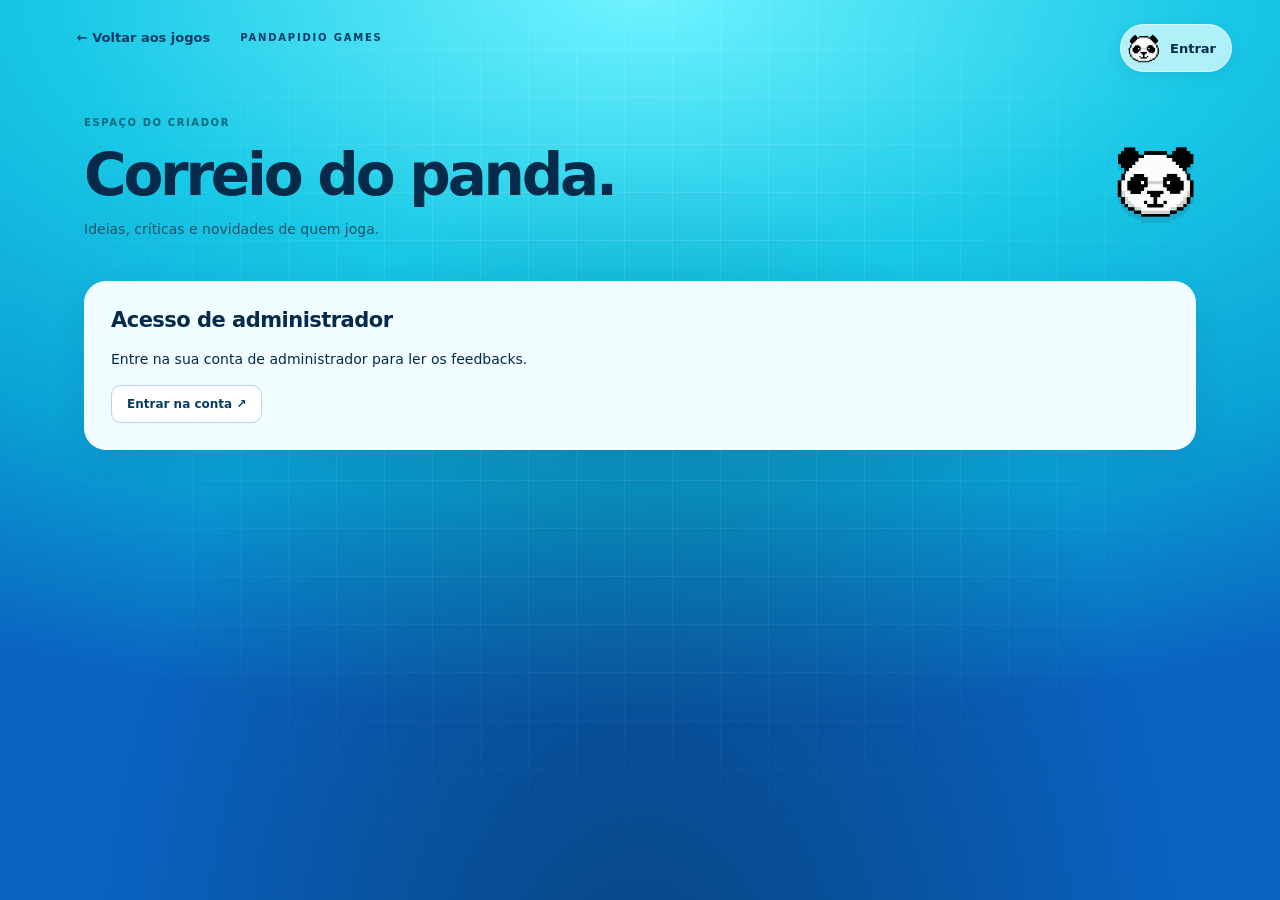
==== adm/index.html @ 0e3a1d4c "Add private feedback inbox for portal administrators" ====
<!doctype html>
<html lang="pt-BR">
<head>
  <meta charset="utf-8"><meta name="viewport" content="width=device-width,initial-scale=1">
  <meta name="robots" content="noindex,nofollow"><title>Feedbacks · Pandapidio Games</title>
  <link rel="icon" href="../assets/logo/favicon.png">
  <link rel="stylesheet" href="../css/main.css?v=portal1.0.1">
  <link rel="stylesheet" href="../css/admin.css?v=1">
</head>
<body>
  <header class="admin-nav"><a href="../index.html">← Voltar aos jogos</a><span>PANDAPIDIO GAMES</span></header>
  <main class="admin-main">
    <div class="admin-heading"><div><span class="admin-kicker">ESPAÇO DO CRIADOR</span><h1>Correio do panda.</h1><p>Ideias, críticas e novidades de quem joga.</p></div><img src="../assets/logo/favicon.png" alt="" width="80" height="80"></div>
    <section id="admin-gate" class="admin-card"><h2>Acesso de administrador</h2><p id="gate-text">Verificando sua conta…</p><button id="admin-login" hidden>Entrar na conta ↗</button><button id="admin-retry" hidden>Tentar novamente</button></section>
    <section id="admin-inbox" hidden aria-label="Feedbacks privados">
      <div class="admin-toolbar"><div class="admin-tabs" aria-label="Pastas"><button id="tab-inbox" aria-pressed="true">Recebidos</button><button id="tab-trash" aria-pressed="false">Lixeira</button></div><button id="admin-refresh">Atualizar ↻</button></div>
      <div class="admin-grid"><section class="admin-card admin-list-panel" aria-labelledby="list-heading"><div class="list-heading"><h2 id="list-heading">Recebidos</h2><span id="feedback-total"></span></div><p id="list-state" role="status"></p><div id="feedback-list"></div><div class="admin-pagination"><button id="page-prev">← Anterior</button><span id="page-label"></span><button id="page-next">Próxima →</button></div></section>
      <article class="admin-card admin-detail" aria-label="Mensagem selecionada"><p id="detail-placeholder">Escolha um feedback para ler.</p><div id="detail-content" hidden><span id="detail-meta" class="admin-kicker"></span><h2 id="detail-subject"></h2><p id="detail-message"></p><button id="feedback-delete" class="admin-danger">Excluir feedback</button><button id="feedback-restore" hidden>Restaurar feedback</button></div></article></div>
    </section>
    <p id="admin-status" role="status" aria-live="polite"></p>
  </main>
  <dialog id="delete-dialog" class="admin-confirm"><h2>Excluir este feedback?</h2><p id="delete-subject"></p><p>Ele vai para a lixeira e pode ser restaurado depois.</p><div><button id="delete-cancel">Cancelar</button><button id="delete-confirm" class="admin-danger">Mover para a lixeira</button></div></dialog>
  <script src="../js/account.js"></script><script src="../js/admin.js"></script>
</body></html>
---- css/main.css ----
:root{--cy:#19c8e6;--bl:#0b4fb3;--ink:#062a4a}
*{box-sizing:border-box}
html{-webkit-text-size-adjust:100%}
body{margin:0;min-height:100vh;overflow-x:hidden;position:relative;color:#fff;font-family:system-ui,-apple-system,"Segoe UI",Roboto,Arial,sans-serif;
  background:radial-gradient(120% 80% at 50% 0,#6ff3ff 0,var(--cy) 38%,#0aa0d4 70%,#0a62c0 100%) fixed;transition:opacity .38s ease,transform .38s ease}
body.leaving{opacity:0;transform:scale(1.03)}
body::before{content:"";position:fixed;inset:0;pointer-events:none;background-image:linear-gradient(rgba(255,255,255,.14) 1px,transparent 1px),linear-gradient(90deg,rgba(255,255,255,.14) 1px,transparent 1px);
  background-size:48px 48px;-webkit-mask-image:radial-gradient(ellipse at 50% 35%,#000,transparent 75%);mask-image:radial-gradient(ellipse at 50% 35%,#000,transparent 75%);animation:drift 40s linear infinite}
body::after{content:"";position:fixed;inset:0;pointer-events:none;background:radial-gradient(ellipse at 50% 120%,rgba(6,42,74,.55),transparent 60%)}
@keyframes drift{to{background-position:48px 48px}}
.px{position:fixed;width:var(--s);height:var(--s);left:var(--x);top:var(--y);background:rgba(255,255,255,.35);border:2px solid rgba(11,79,179,.45);pointer-events:none;animation:float 9s ease-in-out var(--d) infinite alternate}
@keyframes float{to{transform:translateY(-26px) rotate(12deg)}}
main{position:relative;z-index:1;min-height:100vh;display:flex;flex-direction:column;align-items:center;justify-content:center;gap:clamp(20px,5vh,48px);padding:clamp(20px,4vw,48px) 16px}
.logo{--w:min(560px,86vw);width:var(--w);height:auto;display:block;margin:calc(var(--w)*-.14) 0 calc(var(--w)*-.2);filter:drop-shadow(0 8px 0 rgba(6,42,74,.3)) drop-shadow(0 0 24px rgba(255,255,255,.35))}
.label{margin:0 0 14px;text-align:center;font-size:.8rem;font-weight:700;letter-spacing:.32em;text-transform:uppercase;color:#fff;text-shadow:0 1px 3px rgba(6,42,74,.6)}
#universes{display:flex;flex-direction:column;align-items:center;gap:20px;justify-content:center}
.universe{position:relative;display:inline-flex;align-items:center;justify-content:center;width:min(560px,88vw);min-height:108px;padding:clamp(14px,2.4vw,22px) clamp(28px,6vw,64px);border-radius:16px;text-align:center;text-decoration:none;overflow:hidden;
  background:radial-gradient(ellipse at 50% 0,#2a0508,#0a0304 70%);border:2px solid #000;box-shadow:0 0 0 4px var(--bl),0 0 0 6px rgba(255,255,255,.55),0 14px 30px rgba(6,42,74,.55),inset 0 0 30px rgba(200,16,31,.25);
  transition:transform .25s ease,box-shadow .25s ease}
.universe:hover,.universe:focus-visible{transform:translateY(-4px);outline:none;box-shadow:0 0 0 4px var(--bl),0 0 0 6px #fff,0 18px 36px rgba(6,42,74,.6),inset 0 0 40px rgba(220,20,35,.45)}
.universe .creepy{font-size:clamp(2.6rem,9vw,5rem)}
footer{position:relative;z-index:1;text-align:center;padding:0 16px 20px;font-size:.78rem;color:var(--ink);opacity:.7}
.rise{opacity:0;animation:rise .7s ease forwards;animation-delay:var(--dl,0s)}
@keyframes rise{from{opacity:0;transform:translateY(16px)}to{opacity:1;transform:none}}
@media (prefers-reduced-motion:reduce){*,*::before,*::after{animation:none!important;transition:none!important}.rise{opacity:1}}
/* Rei dos Mares aparece como um universo do portal, mas leva direto ao jogo. */
.universe.sea-universe{background:radial-gradient(ellipse at 50% -20%,rgba(69,220,238,.34),transparent 48%),linear-gradient(180deg,#0d5365 0%,#083748 48%,#051f2d 100%);border-color:#082c38;box-shadow:0 0 0 4px #0b6f89,0 0 0 6px rgba(214,251,255,.72),0 14px 30px rgba(6,42,74,.55),inset 0 -24px 34px rgba(0,10,20,.3),inset 0 0 34px rgba(80,225,238,.16)}
.universe.sea-universe::before{content:"";position:absolute;left:-8%;right:-8%;bottom:12px;height:18px;background:radial-gradient(ellipse at 12px 0,transparent 9px,rgba(141,240,246,.33) 10px,rgba(141,240,246,.33) 11px,transparent 12px) 0 0/36px 18px repeat-x;opacity:.8;transition:transform .35s ease,opacity .35s ease}
.universe.sea-universe::after{content:"";position:absolute;inset:0;background:linear-gradient(105deg,transparent 20%,rgba(255,255,255,.08) 42%,transparent 62%);transform:translateX(-120%);transition:transform .5s ease;pointer-events:none}
.universe.sea-universe:hover,.universe.sea-universe:focus-visible{box-shadow:0 0 0 4px #10a3bf,0 0 0 6px #e6fdff,0 18px 38px rgba(6,42,74,.64),inset 0 -24px 34px rgba(0,10,20,.24),inset 0 0 44px rgba(92,235,245,.28)}
.universe.sea-universe:hover::before,.universe.sea-universe:focus-visible::before{transform:translateX(18px);opacity:1}
.universe.sea-universe:hover::after,.universe.sea-universe:focus-visible::after{transform:translateX(120%)}
.sea-title{position:relative;z-index:1;display:inline-block;font-family:Georgia,"Times New Roman",serif;font-size:clamp(2.6rem,9vw,5rem);font-weight:800;line-height:.95;letter-spacing:.05em;text-transform:uppercase;color:#dffcff;-webkit-text-stroke:1px #063747;text-shadow:0 3px 0 #052936,0 7px 16px rgba(0,8,16,.72),0 0 22px rgba(78,225,238,.5);transition:transform .25s ease,text-shadow .25s ease,color .25s ease}
a:hover .sea-title,a:focus-visible .sea-title{transform:scale(1.045);color:#fff;text-shadow:0 3px 0 #052936,0 8px 18px rgba(0,8,16,.72),0 0 34px rgba(104,241,248,.9)}

.portal-footer{display:flex;align-items:center;justify-content:center;gap:20px;opacity:1;font-size:11px}.portal-footer a{color:#fff;font-size:12px;font-weight:600;text-shadow:0 1px 3px rgba(6,42,74,.35);text-decoration:none;border-bottom:1px solid transparent}.portal-footer a:hover,.portal-footer a:focus-visible{border-color:currentColor}.portal-footer span{opacity:.6}@media(max-width:420px){.portal-footer{gap:14px;font-size:10px}}
---- css/admin.css ----
[hidden]{display:none!important}.admin-nav{position:relative;z-index:2;padding:30px clamp(20px,6vw,80px);display:flex;align-items:center;gap:30px;color:#063c64}.admin-nav a{color:inherit;text-decoration:none;font-size:13px;font-weight:700}.admin-nav span{font-size:10px;font-weight:800;letter-spacing:.18em}.admin-main{display:block;min-height:0;max-width:1160px;margin:auto;padding:36px 24px 60px;color:#062a4a}.admin-heading{display:flex;align-items:center;justify-content:space-between;gap:24px;margin-bottom:30px}.admin-heading img{object-fit:contain;filter:drop-shadow(0 6px 0 #063c6422)}.admin-kicker{font-size:10px;letter-spacing:.16em;font-weight:800;color:#08687c}.admin-heading h1{font-size:clamp(35px,5vw,58px);line-height:1.08;letter-spacing:-.055em;margin:14px 0}.admin-heading p{color:#18536b;font-size:14px}.admin-card{border-radius:22px;background:#f0fcff;border:1px solid #ffffffaa;padding:26px;box-shadow:0 10px 30px #063c641c}.admin-card h2{font-size:21px;letter-spacing:-.025em;margin:0 0 16px}.admin-card p{font-size:14px;line-height:1.7}.admin-main button,.admin-confirm button{font:700 12px system-ui;border:1px solid #b4d7e0;border-radius:10px;padding:11px 15px;color:#063c64;background:#fff;cursor:pointer}.admin-main button:focus-visible,.admin-confirm button:focus-visible,.admin-nav a:focus-visible{outline:3px solid #0b4fb3;outline-offset:3px}.admin-main button:disabled,.admin-confirm button:disabled{opacity:.5;cursor:default}.admin-toolbar{display:flex;justify-content:space-between;gap:12px;margin-bottom:18px}.admin-tabs{display:flex;gap:8px}.admin-tabs button[aria-pressed=true]{background:#063c64;border-color:#063c64;color:#fff}.admin-grid{display:grid;grid-template-columns:minmax(260px,.85fr) minmax(0,1.15fr);gap:18px;align-items:start}.list-heading{display:flex;justify-content:space-between;align-items:center;gap:15px}.list-heading h2{margin:0}.list-heading span{font-size:12px;color:#426b7c}.admin-list-panel{padding:22px}#feedback-list{display:flex;flex-direction:column;gap:9px}.admin-main .feedback-row{text-align:left;display:block;width:100%;padding:15px;border-radius:12px;background:#fff}.feedback-row strong{display:block;font-size:14px;overflow-wrap:anywhere;line-height:1.4}.feedback-row span{display:block;font-size:11px;color:#426b7c;margin-top:8px;font-weight:400}.admin-main .feedback-row[aria-pressed=true]{background:#dff6fc;border-color:#0586a3;box-shadow:inset 3px 0 #0586a3}.admin-pagination{display:flex;align-items:center;justify-content:space-between;gap:8px;margin-top:20px}.admin-pagination span{font-size:11px}.admin-main .admin-pagination button{padding:9px;font-size:11px}.admin-detail{min-height:260px}#detail-subject{font-size:25px;overflow-wrap:anywhere;line-height:1.3;margin-top:16px}#detail-message{white-space:pre-wrap;overflow-wrap:anywhere;color:#315d70;margin:24px 0 30px}.admin-main .admin-danger,.admin-confirm .admin-danger{border-color:#e9bec3;color:#a6243c;background:#fff4f5}#admin-status{min-height:22px;font-size:13px;color:#063c64}.admin-confirm{width:min(460px,calc(100% - 32px));border:1px solid #fff;border-radius:22px;background:#f0fcff;padding:28px;color:#062a4a;box-shadow:0 25px 80px #062a4a55}.admin-confirm::backdrop{background:#062a4a99;backdrop-filter:blur(5px)}.admin-confirm h2{font-size:22px;margin:0 0 18px}.admin-confirm p{font-size:14px;line-height:1.6;overflow-wrap:anywhere}.admin-confirm div{display:flex;flex-wrap:wrap;justify-content:flex-end;gap:12px;margin-top:24px}@media(max-width:700px){.admin-grid{grid-template-columns:1fr}.admin-heading img{width:62px;height:62px}.admin-main{padding:25px 18px 40px}.admin-nav{padding:25px 20px}.admin-nav span{display:none}.admin-detail{min-height:180px}.admin-toolbar button{padding:10px}.admin-card{padding:22px}}
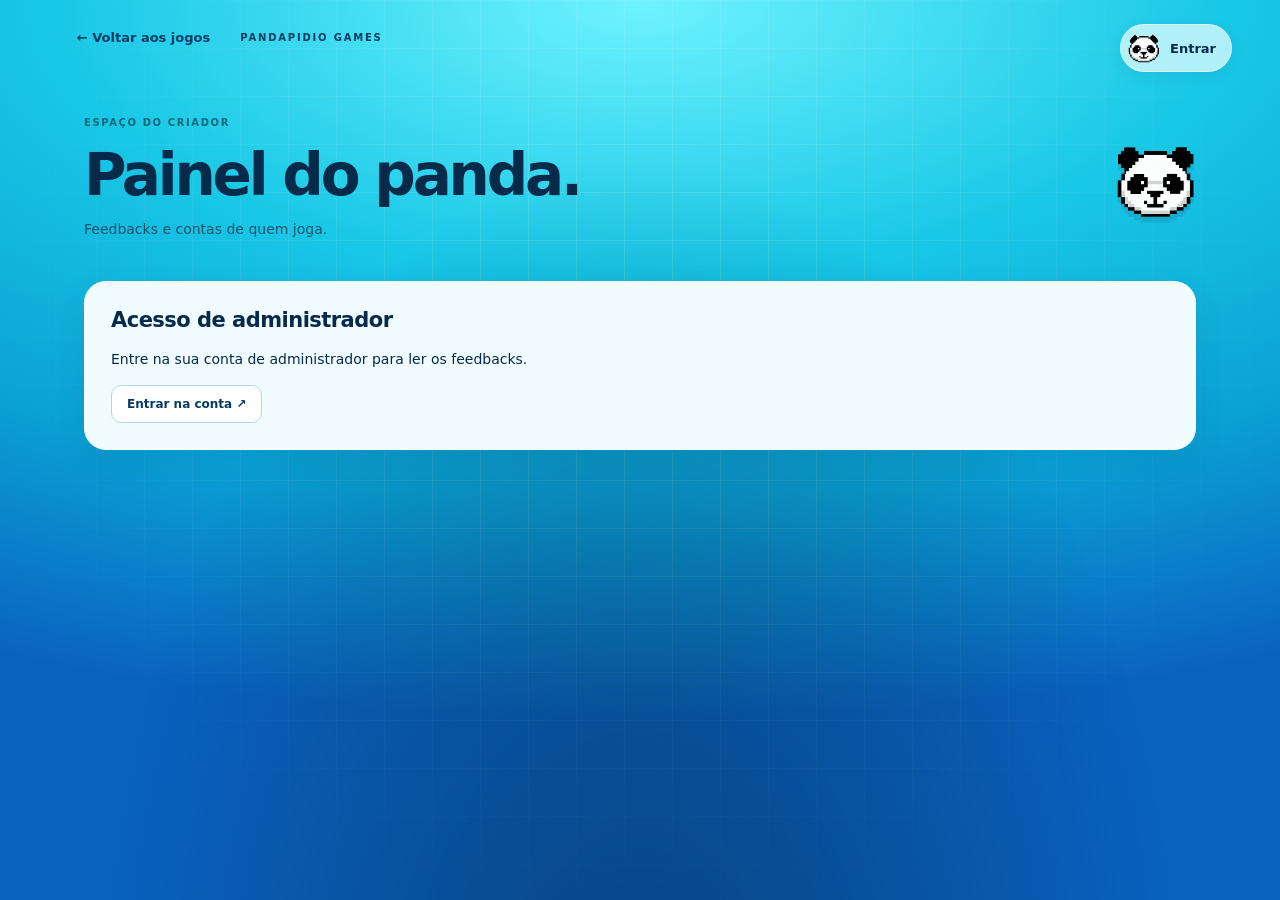
==== commit c7c59e87: "Add accounts section to admin dashboard" ====
--- a/adm/index.html
+++ b/adm/index.html
@@ -2,23 +2,24 @@
 <html lang="pt-BR">
 <head>
   <meta charset="utf-8"><meta name="viewport" content="width=device-width,initial-scale=1">
-  <meta name="robots" content="noindex,nofollow"><title>Feedbacks · Pandapidio Games</title>
+  <meta name="robots" content="noindex,nofollow"><title>Administração · Pandapidio Games</title>
   <link rel="icon" href="../assets/logo/favicon.png">
   <link rel="stylesheet" href="../css/main.css?v=portal1.0.1">
-  <link rel="stylesheet" href="../css/admin.css?v=1">
+  <link rel="stylesheet" href="../css/admin.css?v=2">
 </head>
 <body>
   <header class="admin-nav"><a href="../index.html">← Voltar aos jogos</a><span>PANDAPIDIO GAMES</span></header>
   <main class="admin-main">
-    <div class="admin-heading"><div><span class="admin-kicker">ESPAÇO DO CRIADOR</span><h1>Correio do panda.</h1><p>Ideias, críticas e novidades de quem joga.</p></div><img src="../assets/logo/favicon.png" alt="" width="80" height="80"></div>
+    <div class="admin-heading"><div><span class="admin-kicker">ESPAÇO DO CRIADOR</span><h1>Painel do panda.</h1><p>Feedbacks e contas de quem joga.</p></div><img src="../assets/logo/favicon.png" alt="" width="80" height="80"></div>
     <section id="admin-gate" class="admin-card"><h2>Acesso de administrador</h2><p id="gate-text">Verificando sua conta…</p><button id="admin-login" hidden>Entrar na conta ↗</button><button id="admin-retry" hidden>Tentar novamente</button></section>
-    <section id="admin-inbox" hidden aria-label="Feedbacks privados">
+    <section id="admin-inbox" hidden aria-label="Administração"><nav class="admin-sections" aria-label="Seções do painel"><button id="section-feedback" aria-pressed="true">Feedbacks</button><button id="section-users" aria-pressed="false">Contas</button></nav><div id="feedback-section">
       <div class="admin-toolbar"><div class="admin-tabs" aria-label="Pastas"><button id="tab-inbox" aria-pressed="true">Recebidos</button><button id="tab-trash" aria-pressed="false">Lixeira</button></div><button id="admin-refresh">Atualizar ↻</button></div>
       <div class="admin-grid"><section class="admin-card admin-list-panel" aria-labelledby="list-heading"><div class="list-heading"><h2 id="list-heading">Recebidos</h2><span id="feedback-total"></span></div><p id="list-state" role="status"></p><div id="feedback-list"></div><div class="admin-pagination"><button id="page-prev">← Anterior</button><span id="page-label"></span><button id="page-next">Próxima →</button></div></section>
       <article class="admin-card admin-detail" aria-label="Mensagem selecionada"><p id="detail-placeholder">Escolha um feedback para ler.</p><div id="detail-content" hidden><span id="detail-meta" class="admin-kicker"></span><h2 id="detail-subject"></h2><p id="detail-message"></p><button id="feedback-delete" class="admin-danger">Excluir feedback</button><button id="feedback-restore" hidden>Restaurar feedback</button></div></article></div>
-    </section>
+    </div><section id="users-section" hidden aria-label="Contas do site"><div class="admin-toolbar"><div><h2>Contas do site</h2><p>Da mais antiga para a mais recente.</p></div><button id="users-refresh">Atualizar ↻</button></div><div class="admin-card"><p id="users-state" role="status"></p><div id="users-list"></div><div class="admin-pagination"><button id="users-prev">← Anterior</button><span id="users-page"></span><button id="users-next">Próxima →</button></div></div></section></section>
     <p id="admin-status" role="status" aria-live="polite"></p>
   </main>
   <dialog id="delete-dialog" class="admin-confirm"><h2>Excluir este feedback?</h2><p id="delete-subject"></p><p>Ele vai para a lixeira e pode ser restaurado depois.</p><div><button id="delete-cancel">Cancelar</button><button id="delete-confirm" class="admin-danger">Mover para a lixeira</button></div></dialog>
-  <script src="../js/account.js"></script><script src="../js/admin.js"></script>
+  <dialog id="user-dialog" class="admin-confirm"><h2 id="user-action-title"></h2><p id="user-action-name"></p><p id="user-action-description"></p><div><button id="user-action-cancel">Cancelar</button><button id="user-action-confirm">Confirmar</button></div></dialog>
+  <script src="../js/account.js"></script><script src="../js/admin.js?v=2"></script><script src="../js/admin-users.js?v=1"></script>
 </body></html>
--- a/css/admin.css
+++ b/css/admin.css
@@ -1 +1,2 @@
 [hidden]{display:none!important}.admin-nav{position:relative;z-index:2;padding:30px clamp(20px,6vw,80px);display:flex;align-items:center;gap:30px;color:#063c64}.admin-nav a{color:inherit;text-decoration:none;font-size:13px;font-weight:700}.admin-nav span{font-size:10px;font-weight:800;letter-spacing:.18em}.admin-main{display:block;min-height:0;max-width:1160px;margin:auto;padding:36px 24px 60px;color:#062a4a}.admin-heading{display:flex;align-items:center;justify-content:space-between;gap:24px;margin-bottom:30px}.admin-heading img{object-fit:contain;filter:drop-shadow(0 6px 0 #063c6422)}.admin-kicker{font-size:10px;letter-spacing:.16em;font-weight:800;color:#08687c}.admin-heading h1{font-size:clamp(35px,5vw,58px);line-height:1.08;letter-spacing:-.055em;margin:14px 0}.admin-heading p{color:#18536b;font-size:14px}.admin-card{border-radius:22px;background:#f0fcff;border:1px solid #ffffffaa;padding:26px;box-shadow:0 10px 30px #063c641c}.admin-card h2{font-size:21px;letter-spacing:-.025em;margin:0 0 16px}.admin-card p{font-size:14px;line-height:1.7}.admin-main button,.admin-confirm button{font:700 12px system-ui;border:1px solid #b4d7e0;border-radius:10px;padding:11px 15px;color:#063c64;background:#fff;cursor:pointer}.admin-main button:focus-visible,.admin-confirm button:focus-visible,.admin-nav a:focus-visible{outline:3px solid #0b4fb3;outline-offset:3px}.admin-main button:disabled,.admin-confirm button:disabled{opacity:.5;cursor:default}.admin-toolbar{display:flex;justify-content:space-between;gap:12px;margin-bottom:18px}.admin-tabs{display:flex;gap:8px}.admin-tabs button[aria-pressed=true]{background:#063c64;border-color:#063c64;color:#fff}.admin-grid{display:grid;grid-template-columns:minmax(260px,.85fr) minmax(0,1.15fr);gap:18px;align-items:start}.list-heading{display:flex;justify-content:space-between;align-items:center;gap:15px}.list-heading h2{margin:0}.list-heading span{font-size:12px;color:#426b7c}.admin-list-panel{padding:22px}#feedback-list{display:flex;flex-direction:column;gap:9px}.admin-main .feedback-row{text-align:left;display:block;width:100%;padding:15px;border-radius:12px;background:#fff}.feedback-row strong{display:block;font-size:14px;overflow-wrap:anywhere;line-height:1.4}.feedback-row span{display:block;font-size:11px;color:#426b7c;margin-top:8px;font-weight:400}.admin-main .feedback-row[aria-pressed=true]{background:#dff6fc;border-color:#0586a3;box-shadow:inset 3px 0 #0586a3}.admin-pagination{display:flex;align-items:center;justify-content:space-between;gap:8px;margin-top:20px}.admin-pagination span{font-size:11px}.admin-main .admin-pagination button{padding:9px;font-size:11px}.admin-detail{min-height:260px}#detail-subject{font-size:25px;overflow-wrap:anywhere;line-height:1.3;margin-top:16px}#detail-message{white-space:pre-wrap;overflow-wrap:anywhere;color:#315d70;margin:24px 0 30px}.admin-main .admin-danger,.admin-confirm .admin-danger{border-color:#e9bec3;color:#a6243c;background:#fff4f5}#admin-status{min-height:22px;font-size:13px;color:#063c64}.admin-confirm{width:min(460px,calc(100% - 32px));border:1px solid #fff;border-radius:22px;background:#f0fcff;padding:28px;color:#062a4a;box-shadow:0 25px 80px #062a4a55}.admin-confirm::backdrop{background:#062a4a99;backdrop-filter:blur(5px)}.admin-confirm h2{font-size:22px;margin:0 0 18px}.admin-confirm p{font-size:14px;line-height:1.6;overflow-wrap:anywhere}.admin-confirm div{display:flex;flex-wrap:wrap;justify-content:flex-end;gap:12px;margin-top:24px}@media(max-width:700px){.admin-grid{grid-template-columns:1fr}.admin-heading img{width:62px;height:62px}.admin-main{padding:25px 18px 40px}.admin-nav{padding:25px 20px}.admin-nav span{display:none}.admin-detail{min-height:180px}.admin-toolbar button{padding:10px}.admin-card{padding:22px}}
+.admin-sections{display:flex;gap:10px;margin-bottom:26px}.admin-sections button[aria-pressed=true]{background:#063c64;border-color:#063c64;color:white}#users-section .admin-toolbar h2{margin:0;font-size:24px}#users-section .admin-toolbar p{font-size:12px;margin-bottom:0}.user-row{display:flex;align-items:center;gap:18px;border-top:1px solid #cbe4ed;padding:20px 0}.user-row img{object-fit:contain;background:#dbf5fc;border-radius:14px;padding:5px;flex-shrink:0}.user-info{flex:1;min-width:0;display:flex;flex-direction:column;gap:6px}.user-info strong{font-size:16px;overflow-wrap:anywhere}.user-info span{font-size:11px;color:#426b7c}.user-info .user-badge{font-weight:700;color:#063c64}.user-actions{display:flex;flex-wrap:wrap;justify-content:flex-end;gap:8px}.user-actions button{font-size:11px}@media(max-width:700px){.user-row{flex-wrap:wrap;gap:13px}.user-actions{width:100%;justify-content:flex-start}.user-info{min-width:calc(100% - 80px)}}
